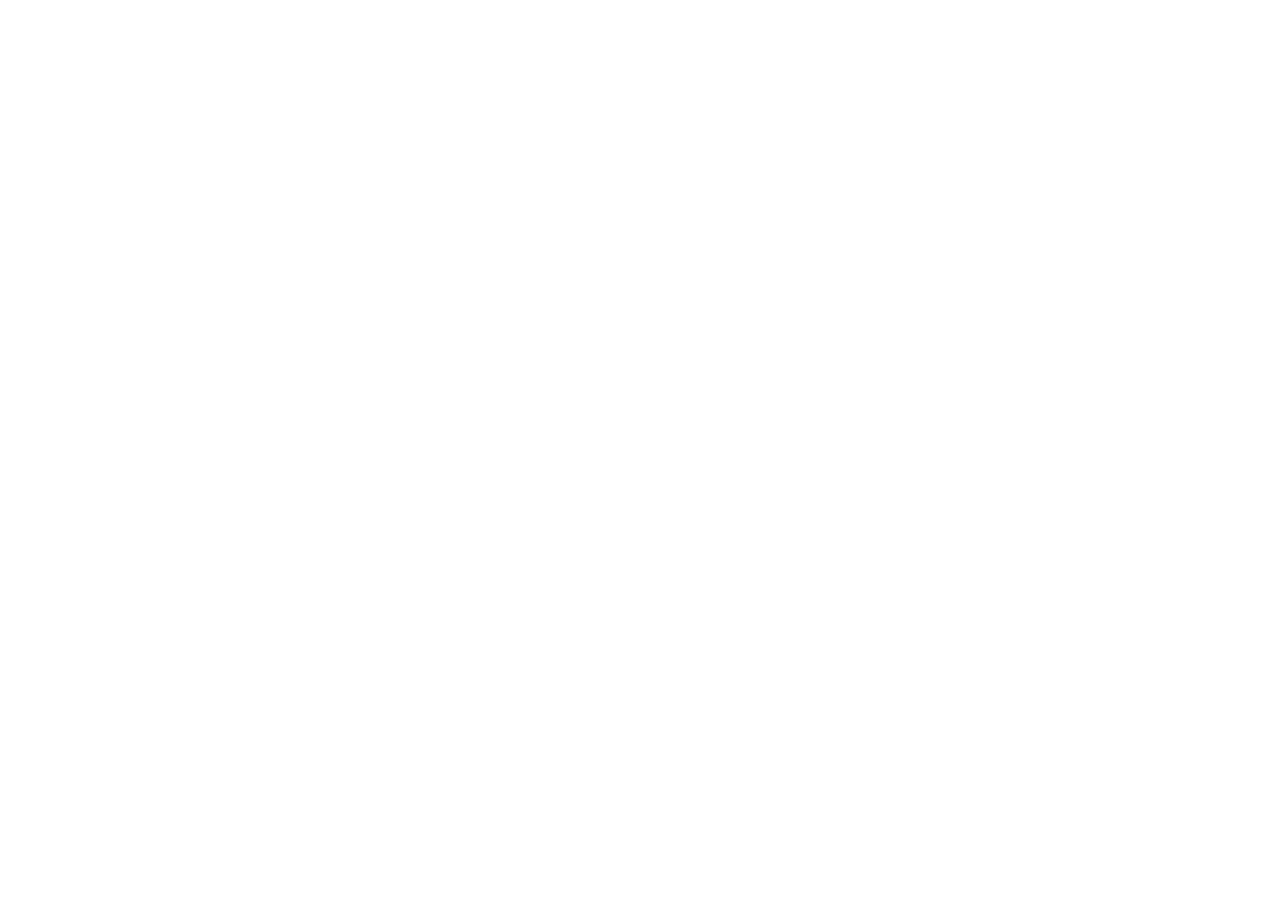
==== login.html @ 2a26e681 "大事件项目第一次提交" ====
<!DOCTYPE html>
<html lang="en">
<head>
    <meta charset="UTF-8">
    <meta http-equiv="X-UA-Compatible" content="IE=edge">
    <meta name="viewport" content="width=device-width, initial-scale=1.0">
    <title>Document</title>
</head>
<body>
    
</body>
</html>
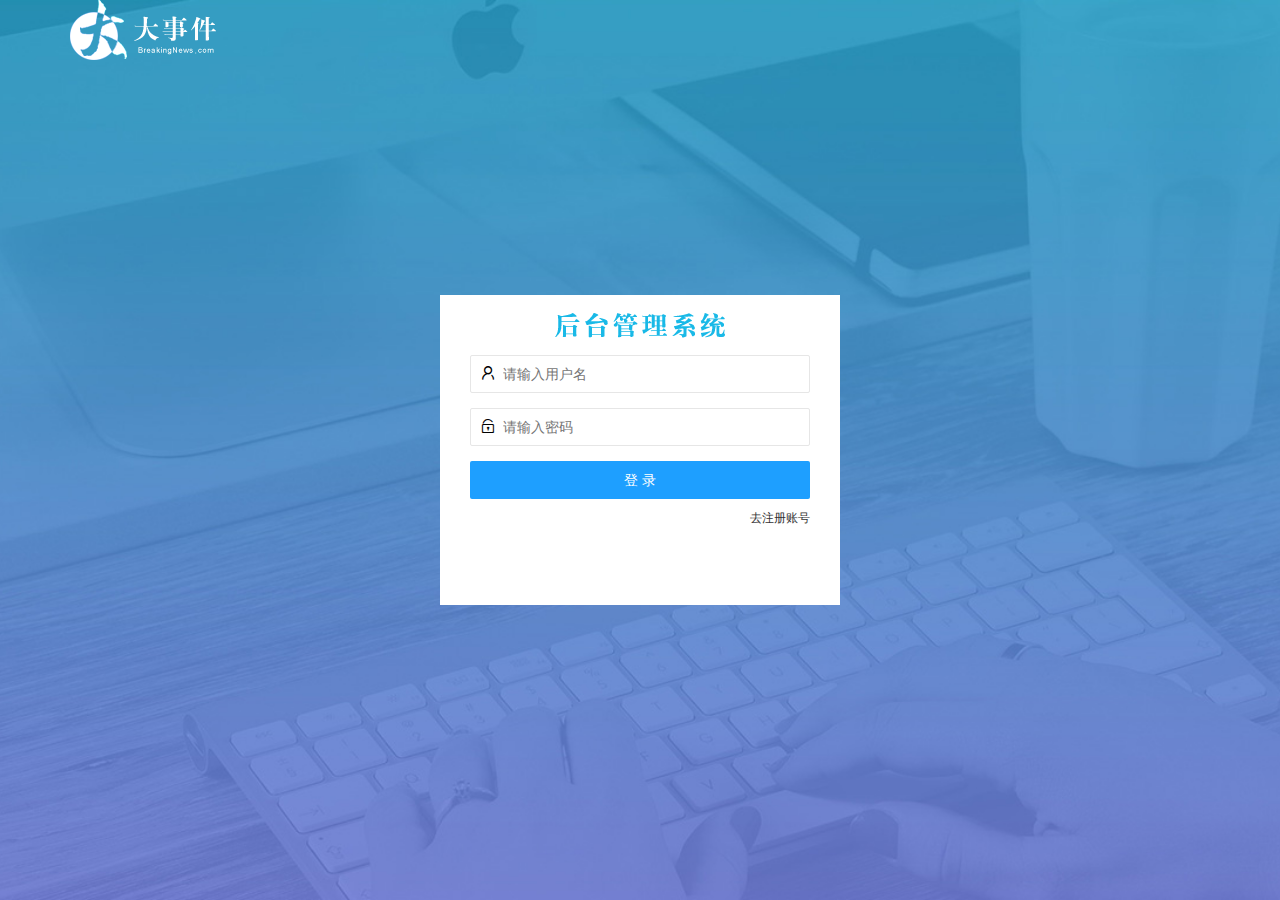
==== commit ae2df7ed: "完成了登录和注册功能的开发" ====
--- a/login.html
+++ b/login.html
@@ -1,12 +1,97 @@
 <!DOCTYPE html>
 <html lang="en">
+
 <head>
     <meta charset="UTF-8">
     <meta http-equiv="X-UA-Compatible" content="IE=edge">
     <meta name="viewport" content="width=device-width, initial-scale=1.0">
-    <title>Document</title>
+    <title>大事件登录/注册</title>
+    <link rel="stylesheet" href="./assets/css/login.css">
+    <!-- 导入layui样式 -->
+    <link rel="stylesheet" href="./assets/lib/layui/css/layui.css">
 </head>
+
 <body>
-    
+    <!-- 头部的logo区域 -->
+    <div class="layui-main">
+        <img src="./assets/images/logo.png" alt="">
+    </div>
+
+    <!-- 登录注册区 -->
+    <div class="loginAndRegBox">
+        <div class="titleBox"></div>
+        <!-- 登录的div -->
+        <div class="loginbox">
+            <!-- 登录的表单 -->
+            <form class="layui-form" action="" id="form_login">
+                <!-- 用户名 -->
+                <div class="layui-form-item">
+                    <i class="layui-icon layui-icon-username"></i>
+                    <input type="text" name="username" required lay-verify="required" placeholder="请输入用户名"
+                        autocomplete="off" class="layui-input">
+                </div>
+                <!-- 密码 -->
+                <div class="layui-form-item">
+                    <i class="layui-icon layui-icon-password"></i>
+                    <input type="password" name="password" required lay-verify="required|pwd" placeholder="请输入密码"
+                        autocomplete="off" class="layui-input">
+                </div>
+                <!-- 登录按钮 -->
+                <div class="latui-form-item">
+                    <!-- 注：表单提交按钮和普通按钮的区别在于有lay-submit属性 -->
+                    <button class="layui-btn layui-btn-fluid layui-btn-normal" lay-submit lay-filter="formDemo">登
+                        录</button>
+                </div>
+                <div class="latui-form-item links">
+                    <!-- 转换到注册页面 -->
+                    <a href="javascript:;" id="link_reg">去注册账号</a>
+                </div>
+            </form>
+        </div>
+        <!-- 注册的div -->
+        <div class="regbox" >
+            <!-- 注册的表单 -->
+            <form class="layui-form" action="" id="form_reg">
+                <!-- 用户名 -->
+                <div class="layui-form-item">
+                    <i class="layui-icon layui-icon-username"></i>
+                    <input type="text" name="username" required lay-verify="required" placeholder="请输入用户名"
+                        autocomplete="off" class="layui-input">
+                </div>
+                <!-- 密码 -->
+                <div class="layui-form-item">
+                    <i class="layui-icon layui-icon-password"></i>
+                    <input type="password" name="password" required lay-verify="required|pwd" placeholder="请输入密码"
+                        autocomplete="off" class="layui-input">
+                </div>
+                <!-- 确认密码 -->
+                <div class="layui-form-item">
+                    <i class="layui-icon layui-icon-password"></i>
+                    <input type="password" name="repassword" required lay-verify="required|pwd|repwd" placeholder="请再次确认密码"
+                        autocomplete="off" class="layui-input">
+                </div>
+                <!-- 注册按钮 -->
+                <div class="latui-form-item">
+                    <!-- 注：表单提交按钮和普通按钮的区别在于有lay-submit属性 -->
+                    <button class="layui-btn layui-btn-fluid layui-btn-normal" lay-submit lay-filter="formDemo">注 册</button>
+                </div>
+                <div class="latui-form-item links">
+                    <!-- 转换到登录页面 -->
+                <a href="javascript:;" id="link_login">去登录</a>
+                </div>
+        </div>
+    </div>
+
+
+    </div>
+
+
+    <!-- 导入jquery -->
+    <script src="./assets/lib/jquery.js"></script>
+    <!-- 导入layui的js文件 -->
+    <script src="./assets/lib/layui/layui.all.js"></script>
+    <!-- 导入自己的js脚本 -->
+    <script src="./assets/js/login.js"></script>
 </body>
-</html>
+
+</html>--- a/assets/css/login.css
+++ b/assets/css/login.css
@@ -0,0 +1,44 @@
+html,body{
+    margin: 0;
+    padding: 0;
+    width: 100%;
+    height: 100%;
+    background: url(../images/login_bg.jpg)  center no-repeat;
+    background-size: cover;
+}
+.loginAndRegBox{
+    width: 400px;
+    height: 310px;
+    background-color: #fff;
+    position: absolute;
+    top: 50%;
+    left: 50%;
+    transform: translate(-50%,-50%);
+}
+.titleBox{
+    height: 60px;
+    background: url(../images/login_title.png) no-repeat center;
+}
+.regbox{
+    display: none;
+}
+.layui-form {
+    padding:  0 30px;
+}
+.links {
+    display: flex;
+    justify-content: end;
+    font-size: 12px;
+    line-height: 38px;
+}
+.layui-form-item{
+    position: relative;
+}
+.layui-icon {
+    position: absolute;
+    top: 10px;
+    left: 10px;
+}
+.layui-form-item .layui-input{    /* 权重问题 */
+    padding-left: 32px;
+}
--- a/assets/lib/layui/css/layui.css
+++ b/assets/lib/layui/css/layui.css
@@ -0,0 +1,2 @@
+/** layui-v2.5.5 MIT License By https://www.layui.com */
+ .layui-inline,img{display:inline-block;vertical-align:middle}h1,h2,h3,h4,h5,h6{font-weight:400}.layui-edge,.layui-header,.layui-inline,.layui-main{position:relative}.layui-body,.layui-edge,.layui-elip{overflow:hidden}.layui-btn,.layui-edge,.layui-inline,img{vertical-align:middle}.layui-btn,.layui-disabled,.layui-icon,.layui-unselect{-moz-user-select:none;-webkit-user-select:none;-ms-user-select:none}.layui-elip,.layui-form-checkbox span,.layui-form-pane .layui-form-label{text-overflow:ellipsis;white-space:nowrap}.layui-breadcrumb,.layui-tree-btnGroup{visibility:hidden}blockquote,body,button,dd,div,dl,dt,form,h1,h2,h3,h4,h5,h6,input,li,ol,p,pre,td,textarea,th,ul{margin:0;padding:0;-webkit-tap-highlight-color:rgba(0,0,0,0)}a:active,a:hover{outline:0}img{border:none}li{list-style:none}table{border-collapse:collapse;border-spacing:0}h4,h5,h6{font-size:100%}button,input,optgroup,option,select,textarea{font-family:inherit;font-size:inherit;font-style:inherit;font-weight:inherit;outline:0}pre{white-space:pre-wrap;white-space:-moz-pre-wrap;white-space:-pre-wrap;white-space:-o-pre-wrap;word-wrap:break-word}body{line-height:24px;font:14px Helvetica Neue,Helvetica,PingFang SC,Tahoma,Arial,sans-serif}hr{height:1px;margin:10px 0;border:0;clear:both}a{color:#333;text-decoration:none}a:hover{color:#777}a cite{font-style:normal;*cursor:pointer}.layui-border-box,.layui-border-box *{box-sizing:border-box}.layui-box,.layui-box *{box-sizing:content-box}.layui-clear{clear:both;*zoom:1}.layui-clear:after{content:'\20';clear:both;*zoom:1;display:block;height:0}.layui-inline{*display:inline;*zoom:1}.layui-edge{display:inline-block;width:0;height:0;border-width:6px;border-style:dashed;border-color:transparent}.layui-edge-top{top:-4px;border-bottom-color:#999;border-bottom-style:solid}.layui-edge-right{border-left-color:#999;border-left-style:solid}.layui-edge-bottom{top:2px;border-top-color:#999;border-top-style:solid}.layui-edge-left{border-right-color:#999;border-right-style:solid}.layui-disabled,.layui-disabled:hover{color:#d2d2d2!important;cursor:not-allowed!important}.layui-circle{border-radius:100%}.layui-show{display:block!important}.layui-hide{display:none!important}@font-face{font-family:layui-icon;src:url(../font/iconfont.eot?v=250);src:url(../font/iconfont.eot?v=250#iefix) format('embedded-opentype'),url(../font/iconfont.woff2?v=250) format('woff2'),url(../font/iconfont.woff?v=250) format('woff'),url(../font/iconfont.ttf?v=250) format('truetype'),url(../font/iconfont.svg?v=250#layui-icon) format('svg')}.layui-icon{font-family:layui-icon!important;font-size:16px;font-style:normal;-webkit-font-smoothing:antialiased;-moz-osx-font-smoothing:grayscale}.layui-icon-reply-fill:before{content:"\e611"}.layui-icon-set-fill:before{content:"\e614"}.layui-icon-menu-fill:before{content:"\e60f"}.layui-icon-search:before{content:"\e615"}.layui-icon-share:before{content:"\e641"}.layui-icon-set-sm:before{content:"\e620"}.layui-icon-engine:before{content:"\e628"}.layui-icon-close:before{content:"\1006"}.layui-icon-close-fill:before{content:"\1007"}.layui-icon-chart-screen:before{content:"\e629"}.layui-icon-star:before{content:"\e600"}.layui-icon-circle-dot:before{content:"\e617"}.layui-icon-chat:before{content:"\e606"}.layui-icon-release:before{content:"\e609"}.layui-icon-list:before{content:"\e60a"}.layui-icon-chart:before{content:"\e62c"}.layui-icon-ok-circle:before{content:"\1005"}.layui-icon-layim-theme:before{content:"\e61b"}.layui-icon-table:before{content:"\e62d"}.layui-icon-right:before{content:"\e602"}.layui-icon-left:before{content:"\e603"}.layui-icon-cart-simple:before{content:"\e698"}.layui-icon-face-cry:before{content:"\e69c"}.layui-icon-face-smile:before{content:"\e6af"}.layui-icon-survey:before{content:"\e6b2"}.layui-icon-tree:before{content:"\e62e"}.layui-icon-upload-circle:before{content:"\e62f"}.layui-icon-add-circle:before{content:"\e61f"}.layui-icon-download-circle:before{content:"\e601"}.layui-icon-templeate-1:before{content:"\e630"}.layui-icon-util:before{content:"\e631"}.layui-icon-face-surprised:before{content:"\e664"}.layui-icon-edit:before{content:"\e642"}.layui-icon-speaker:before{content:"\e645"}.layui-icon-down:before{content:"\e61a"}.layui-icon-file:before{content:"\e621"}.layui-icon-layouts:before{content:"\e632"}.layui-icon-rate-half:before{content:"\e6c9"}.layui-icon-add-circle-fine:before{content:"\e608"}.layui-icon-prev-circle:before{content:"\e633"}.layui-icon-read:before{content:"\e705"}.layui-icon-404:before{content:"\e61c"}.layui-icon-carousel:before{content:"\e634"}.layui-icon-help:before{content:"\e607"}.layui-icon-code-circle:before{content:"\e635"}.layui-icon-water:before{content:"\e636"}.layui-icon-username:before{content:"\e66f"}.layui-icon-find-fill:before{content:"\e670"}.layui-icon-about:before{content:"\e60b"}.layui-icon-location:before{content:"\e715"}.layui-icon-up:before{content:"\e619"}.layui-icon-pause:before{content:"\e651"}.layui-icon-date:before{content:"\e637"}.layui-icon-layim-uploadfile:before{content:"\e61d"}.layui-icon-delete:before{content:"\e640"}.layui-icon-play:before{content:"\e652"}.layui-icon-top:before{content:"\e604"}.layui-icon-friends:before{content:"\e612"}.layui-icon-refresh-3:before{content:"\e9aa"}.layui-icon-ok:before{content:"\e605"}.layui-icon-layer:before{content:"\e638"}.layui-icon-face-smile-fine:before{content:"\e60c"}.layui-icon-dollar:before{content:"\e659"}.layui-icon-group:before{content:"\e613"}.layui-icon-layim-download:before{content:"\e61e"}.layui-icon-picture-fine:before{content:"\e60d"}.layui-icon-link:before{content:"\e64c"}.layui-icon-diamond:before{content:"\e735"}.layui-icon-log:before{content:"\e60e"}.layui-icon-rate-solid:before{content:"\e67a"}.layui-icon-fonts-del:before{content:"\e64f"}.layui-icon-unlink:before{content:"\e64d"}.layui-icon-fonts-clear:before{content:"\e639"}.layui-icon-triangle-r:before{content:"\e623"}.layui-icon-circle:before{content:"\e63f"}.layui-icon-radio:before{content:"\e643"}.layui-icon-align-center:before{content:"\e647"}.layui-icon-align-right:before{content:"\e648"}.layui-icon-align-left:before{content:"\e649"}.layui-icon-loading-1:before{content:"\e63e"}.layui-icon-return:before{content:"\e65c"}.layui-icon-fonts-strong:before{content:"\e62b"}.layui-icon-upload:before{content:"\e67c"}.layui-icon-dialogue:before{content:"\e63a"}.layui-icon-video:before{content:"\e6ed"}.layui-icon-headset:before{content:"\e6fc"}.layui-icon-cellphone-fine:before{content:"\e63b"}.layui-icon-add-1:before{content:"\e654"}.layui-icon-face-smile-b:before{content:"\e650"}.layui-icon-fonts-html:before{content:"\e64b"}.layui-icon-form:before{content:"\e63c"}.layui-icon-cart:before{content:"\e657"}.layui-icon-camera-fill:before{content:"\e65d"}.layui-icon-tabs:before{content:"\e62a"}.layui-icon-fonts-code:before{content:"\e64e"}.layui-icon-fire:before{content:"\e756"}.layui-icon-set:before{content:"\e716"}.layui-icon-fonts-u:before{content:"\e646"}.layui-icon-triangle-d:before{content:"\e625"}.layui-icon-tips:before{content:"\e702"}.layui-icon-picture:before{content:"\e64a"}.layui-icon-more-vertical:before{content:"\e671"}.layui-icon-flag:before{content:"\e66c"}.layui-icon-loading:before{content:"\e63d"}.layui-icon-fonts-i:before{content:"\e644"}.layui-icon-refresh-1:before{content:"\e666"}.layui-icon-rmb:before{content:"\e65e"}.layui-icon-home:before{content:"\e68e"}.layui-icon-user:before{content:"\e770"}.layui-icon-notice:before{content:"\e667"}.layui-icon-login-weibo:before{content:"\e675"}.layui-icon-voice:before{content:"\e688"}.layui-icon-upload-drag:before{content:"\e681"}.layui-icon-login-qq:before{content:"\e676"}.layui-icon-snowflake:before{content:"\e6b1"}.layui-icon-file-b:before{content:"\e655"}.layui-icon-template:before{content:"\e663"}.layui-icon-auz:before{content:"\e672"}.layui-icon-console:before{content:"\e665"}.layui-icon-app:before{content:"\e653"}.layui-icon-prev:before{content:"\e65a"}.layui-icon-website:before{content:"\e7ae"}.layui-icon-next:before{content:"\e65b"}.layui-icon-component:before{content:"\e857"}.layui-icon-more:before{content:"\e65f"}.layui-icon-login-wechat:before{content:"\e677"}.layui-icon-shrink-right:before{content:"\e668"}.layui-icon-spread-left:before{content:"\e66b"}.layui-icon-camera:before{content:"\e660"}.layui-icon-note:before{content:"\e66e"}.layui-icon-refresh:before{content:"\e669"}.layui-icon-female:before{content:"\e661"}.layui-icon-male:before{content:"\e662"}.layui-icon-password:before{content:"\e673"}.layui-icon-senior:before{content:"\e674"}.layui-icon-theme:before{content:"\e66a"}.layui-icon-tread:before{content:"\e6c5"}.layui-icon-praise:before{content:"\e6c6"}.layui-icon-star-fill:before{content:"\e658"}.layui-icon-rate:before{content:"\e67b"}.layui-icon-template-1:before{content:"\e656"}.layui-icon-vercode:before{content:"\e679"}.layui-icon-cellphone:before{content:"\e678"}.layui-icon-screen-full:before{content:"\e622"}.layui-icon-screen-restore:before{content:"\e758"}.layui-icon-cols:before{content:"\e610"}.layui-icon-export:before{content:"\e67d"}.layui-icon-print:before{content:"\e66d"}.layui-icon-slider:before{content:"\e714"}.layui-icon-addition:before{content:"\e624"}.layui-icon-subtraction:before{content:"\e67e"}.layui-icon-service:before{content:"\e626"}.layui-icon-transfer:before{content:"\e691"}.layui-main{width:1140px;margin:0 auto}.layui-header{z-index:1000;height:60px}.layui-header a:hover{transition:all .5s;-webkit-transition:all .5s}.layui-side{position:fixed;left:0;top:0;bottom:0;z-index:999;width:200px;overflow-x:hidden}.layui-side-scroll{position:relative;width:220px;height:100%;overflow-x:hidden}.layui-body{position:absolute;left:200px;right:0;top:0;bottom:0;z-index:998;width:auto;overflow-y:auto;box-sizing:border-box}.layui-layout-body{overflow:hidden}.layui-layout-admin .layui-header{background-color:#23262E}.layui-layout-admin .layui-side{top:60px;width:200px;overflow-x:hidden}.layui-layout-admin .layui-body{position:fixed;top:60px;bottom:44px}.layui-layout-admin .layui-main{width:auto;margin:0 15px}.layui-layout-admin .layui-footer{position:fixed;left:200px;right:0;bottom:0;height:44px;line-height:44px;padding:0 15px;background-color:#eee}.layui-layout-admin .layui-logo{position:absolute;left:0;top:0;width:200px;height:100%;line-height:60px;text-align:center;color:#009688;font-size:16px}.layui-layout-admin .layui-header .layui-nav{background:0 0}.layui-layout-left{position:absolute!important;left:200px;top:0}.layui-layout-right{position:absolute!important;right:0;top:0}.layui-container{position:relative;margin:0 auto;padding:0 15px;box-sizing:border-box}.layui-fluid{position:relative;margin:0 auto;padding:0 15px}.layui-row:after,.layui-row:before{content:'';display:block;clear:both}.layui-col-lg1,.layui-col-lg10,.layui-col-lg11,.layui-col-lg12,.layui-col-lg2,.layui-col-lg3,.layui-col-lg4,.layui-col-lg5,.layui-col-lg6,.layui-col-lg7,.layui-col-lg8,.layui-col-lg9,.layui-col-md1,.layui-col-md10,.layui-col-md11,.layui-col-md12,.layui-col-md2,.layui-col-md3,.layui-col-md4,.layui-col-md5,.layui-col-md6,.layui-col-md7,.layui-col-md8,.layui-col-md9,.layui-col-sm1,.layui-col-sm10,.layui-col-sm11,.layui-col-sm12,.layui-col-sm2,.layui-col-sm3,.layui-col-sm4,.layui-col-sm5,.layui-col-sm6,.layui-col-sm7,.layui-col-sm8,.layui-col-sm9,.layui-col-xs1,.layui-col-xs10,.layui-col-xs11,.layui-col-xs12,.layui-col-xs2,.layui-col-xs3,.layui-col-xs4,.layui-col-xs5,.layui-col-xs6,.layui-col-xs7,.layui-col-xs8,.layui-col-xs9{position:relative;display:block;box-sizing:border-box}.layui-col-xs1,.layui-col-xs10,.layui-col-xs11,.layui-col-xs12,.layui-col-xs2,.layui-col-xs3,.layui-col-xs4,.layui-col-xs5,.layui-col-xs6,.layui-col-xs7,.layui-col-xs8,.layui-col-xs9{float:left}.layui-col-xs1{width:8.33333333%}.layui-col-xs2{width:16.66666667%}.layui-col-xs3{width:25%}.layui-col-xs4{width:33.33333333%}.layui-col-xs5{width:41.66666667%}.layui-col-xs6{width:50%}.layui-col-xs7{width:58.33333333%}.layui-col-xs8{width:66.66666667%}.layui-col-xs9{width:75%}.layui-col-xs10{width:83.33333333%}.layui-col-xs11{width:91.66666667%}.layui-col-xs12{width:100%}.layui-col-xs-offset1{margin-left:8.33333333%}.layui-col-xs-offset2{margin-left:16.66666667%}.layui-col-xs-offset3{margin-left:25%}.layui-col-xs-offset4{margin-left:33.33333333%}.layui-col-xs-offset5{margin-left:41.66666667%}.layui-col-xs-offset6{margin-left:50%}.layui-col-xs-offset7{margin-left:58.33333333%}.layui-col-xs-offset8{margin-left:66.66666667%}.layui-col-xs-offset9{margin-left:75%}.layui-col-xs-offset10{margin-left:83.33333333%}.layui-col-xs-offset11{margin-left:91.66666667%}.layui-col-xs-offset12{margin-left:100%}@media screen and (max-width:768px){.layui-hide-xs{display:none!important}.layui-show-xs-block{display:block!important}.layui-show-xs-inline{display:inline!important}.layui-show-xs-inline-block{display:inline-block!important}}@media screen and (min-width:768px){.layui-container{width:750px}.layui-hide-sm{display:none!important}.layui-show-sm-block{display:block!important}.layui-show-sm-inline{display:inline!important}.layui-show-sm-inline-block{display:inline-block!important}.layui-col-sm1,.layui-col-sm10,.layui-col-sm11,.layui-col-sm12,.layui-col-sm2,.layui-col-sm3,.layui-col-sm4,.layui-col-sm5,.layui-col-sm6,.layui-col-sm7,.layui-col-sm8,.layui-col-sm9{float:left}.layui-col-sm1{width:8.33333333%}.layui-col-sm2{width:16.66666667%}.layui-col-sm3{width:25%}.layui-col-sm4{width:33.33333333%}.layui-col-sm5{width:41.66666667%}.layui-col-sm6{width:50%}.layui-col-sm7{width:58.33333333%}.layui-col-sm8{width:66.66666667%}.layui-col-sm9{width:75%}.layui-col-sm10{width:83.33333333%}.layui-col-sm11{width:91.66666667%}.layui-col-sm12{width:100%}.layui-col-sm-offset1{margin-left:8.33333333%}.layui-col-sm-offset2{margin-left:16.66666667%}.layui-col-sm-offset3{margin-left:25%}.layui-col-sm-offset4{margin-left:33.33333333%}.layui-col-sm-offset5{margin-left:41.66666667%}.layui-col-sm-offset6{margin-left:50%}.layui-col-sm-offset7{margin-left:58.33333333%}.layui-col-sm-offset8{margin-left:66.66666667%}.layui-col-sm-offset9{margin-left:75%}.layui-col-sm-offset10{margin-left:83.33333333%}.layui-col-sm-offset11{margin-left:91.66666667%}.layui-col-sm-offset12{margin-left:100%}}@media screen and (min-width:992px){.layui-container{width:970px}.layui-hide-md{display:none!important}.layui-show-md-block{display:block!important}.layui-show-md-inline{display:inline!important}.layui-show-md-inline-block{display:inline-block!important}.layui-col-md1,.layui-col-md10,.layui-col-md11,.layui-col-md12,.layui-col-md2,.layui-col-md3,.layui-col-md4,.layui-col-md5,.layui-col-md6,.layui-col-md7,.layui-col-md8,.layui-col-md9{float:left}.layui-col-md1{width:8.33333333%}.layui-col-md2{width:16.66666667%}.layui-col-md3{width:25%}.layui-col-md4{width:33.33333333%}.layui-col-md5{width:41.66666667%}.layui-col-md6{width:50%}.layui-col-md7{width:58.33333333%}.layui-col-md8{width:66.66666667%}.layui-col-md9{width:75%}.layui-col-md10{width:83.33333333%}.layui-col-md11{width:91.66666667%}.layui-col-md12{width:100%}.layui-col-md-offset1{margin-left:8.33333333%}.layui-col-md-offset2{margin-left:16.66666667%}.layui-col-md-offset3{margin-left:25%}.layui-col-md-offset4{margin-left:33.33333333%}.layui-col-md-offset5{margin-left:41.66666667%}.layui-col-md-offset6{margin-left:50%}.layui-col-md-offset7{margin-left:58.33333333%}.layui-col-md-offset8{margin-left:66.66666667%}.layui-col-md-offset9{margin-left:75%}.layui-col-md-offset10{margin-left:83.33333333%}.layui-col-md-offset11{margin-left:91.66666667%}.layui-col-md-offset12{margin-left:100%}}@media screen and (min-width:1200px){.layui-container{width:1170px}.layui-hide-lg{display:none!important}.layui-show-lg-block{display:block!important}.layui-show-lg-inline{display:inline!important}.layui-show-lg-inline-block{display:inline-block!important}.layui-col-lg1,.layui-col-lg10,.layui-col-lg11,.layui-col-lg12,.layui-col-lg2,.layui-col-lg3,.layui-col-lg4,.layui-col-lg5,.layui-col-lg6,.layui-col-lg7,.layui-col-lg8,.layui-col-lg9{float:left}.layui-col-lg1{width:8.33333333%}.layui-col-lg2{width:16.66666667%}.layui-col-lg3{width:25%}.layui-col-lg4{width:33.33333333%}.layui-col-lg5{width:41.66666667%}.layui-col-lg6{width:50%}.layui-col-lg7{width:58.33333333%}.layui-col-lg8{width:66.66666667%}.layui-col-lg9{width:75%}.layui-col-lg10{width:83.33333333%}.layui-col-lg11{width:91.66666667%}.layui-col-lg12{width:100%}.layui-col-lg-offset1{margin-left:8.33333333%}.layui-col-lg-offset2{margin-left:16.66666667%}.layui-col-lg-offset3{margin-left:25%}.layui-col-lg-offset4{margin-left:33.33333333%}.layui-col-lg-offset5{margin-left:41.66666667%}.layui-col-lg-offset6{margin-left:50%}.layui-col-lg-offset7{margin-left:58.33333333%}.layui-col-lg-offset8{margin-left:66.66666667%}.layui-col-lg-offset9{margin-left:75%}.layui-col-lg-offset10{margin-left:83.33333333%}.layui-col-lg-offset11{margin-left:91.66666667%}.layui-col-lg-offset12{margin-left:100%}}.layui-col-space1{margin:-.5px}.layui-col-space1>*{padding:.5px}.layui-col-space3{margin:-1.5px}.layui-col-space3>*{padding:1.5px}.layui-col-space5{margin:-2.5px}.layui-col-space5>*{padding:2.5px}.layui-col-space8{margin:-3.5px}.layui-col-space8>*{padding:3.5px}.layui-col-space10{margin:-5px}.layui-col-space10>*{padding:5px}.layui-col-space12{margin:-6px}.layui-col-space12>*{padding:6px}.layui-col-space15{margin:-7.5px}.layui-col-space15>*{padding:7.5px}.layui-col-space18{margin:-9px}.layui-col-space18>*{padding:9px}.layui-col-space20{margin:-10px}.layui-col-space20>*{padding:10px}.layui-col-space22{margin:-11px}.layui-col-space22>*{padding:11px}.layui-col-space25{margin:-12.5px}.layui-col-space25>*{padding:12.5px}.layui-col-space30{margin:-15px}.layui-col-space30>*{padding:15px}.layui-btn,.layui-input,.layui-select,.layui-textarea,.layui-upload-button{outline:0;-webkit-appearance:none;transition:all .3s;-webkit-transition:all .3s;box-sizing:border-box}.layui-elem-quote{margin-bottom:10px;padding:15px;line-height:22px;border-left:5px solid #009688;border-radius:0 2px 2px 0;background-color:#f2f2f2}.layui-quote-nm{border-style:solid;border-width:1px 1px 1px 5px;background:0 0}.layui-elem-field{margin-bottom:10px;padding:0;border-width:1px;border-style:solid}.layui-elem-field legend{margin-left:20px;padding:0 10px;font-size:20px;font-weight:300}.layui-field-title{margin:10px 0 20px;border-width:1px 0 0}.layui-field-box{padding:10px 15px}.layui-field-title .layui-field-box{padding:10px 0}.layui-progress{position:relative;height:6px;border-radius:20px;background-color:#e2e2e2}.layui-progress-bar{position:absolute;left:0;top:0;width:0;max-width:100%;height:6px;border-radius:20px;text-align:right;background-color:#5FB878;transition:all .3s;-webkit-transition:all .3s}.layui-progress-big,.layui-progress-big .layui-progress-bar{height:18px;line-height:18px}.layui-progress-text{position:relative;top:-20px;line-height:18px;font-size:12px;color:#666}.layui-progress-big .layui-progress-text{position:static;padding:0 10px;color:#fff}.layui-collapse{border-width:1px;border-style:solid;border-radius:2px}.layui-colla-content,.layui-colla-item{border-top-width:1px;border-top-style:solid}.layui-colla-item:first-child{border-top:none}.layui-colla-title{position:relative;height:42px;line-height:42px;padding:0 15px 0 35px;color:#333;background-color:#f2f2f2;cursor:pointer;font-size:14px;overflow:hidden}.layui-colla-content{display:none;padding:10px 15px;line-height:22px;color:#666}.layui-colla-icon{position:absolute;left:15px;top:0;font-size:14px}.layui-card{margin-bottom:15px;border-radius:2px;background-color:#fff;box-shadow:0 1px 2px 0 rgba(0,0,0,.05)}.layui-card:last-child{margin-bottom:0}.layui-card-header{position:relative;height:42px;line-height:42px;padding:0 15px;border-bottom:1px solid #f6f6f6;color:#333;border-radius:2px 2px 0 0;font-size:14px}.layui-bg-black,.layui-bg-blue,.layui-bg-cyan,.layui-bg-green,.layui-bg-orange,.layui-bg-red{color:#fff!important}.layui-card-body{position:relative;padding:10px 15px;line-height:24px}.layui-card-body[pad15]{padding:15px}.layui-card-body[pad20]{padding:20px}.layui-card-body .layui-table{margin:5px 0}.layui-card .layui-tab{margin:0}.layui-panel-window{position:relative;padding:15px;border-radius:0;border-top:5px solid #E6E6E6;background-color:#fff}.layui-auxiliar-moving{position:fixed;left:0;right:0;top:0;bottom:0;width:100%;height:100%;background:0 0;z-index:9999999999}.layui-form-label,.layui-form-mid,.layui-form-select,.layui-input-block,.layui-input-inline,.layui-textarea{position:relative}.layui-bg-red{background-color:#FF5722!important}.layui-bg-orange{background-color:#FFB800!important}.layui-bg-green{background-color:#009688!important}.layui-bg-cyan{background-color:#2F4056!important}.layui-bg-blue{background-color:#1E9FFF!important}.layui-bg-black{background-color:#393D49!important}.layui-bg-gray{background-color:#eee!important;color:#666!important}.layui-badge-rim,.layui-colla-content,.layui-colla-item,.layui-collapse,.layui-elem-field,.layui-form-pane .layui-form-item[pane],.layui-form-pane .layui-form-label,.layui-input,.layui-layedit,.layui-layedit-tool,.layui-quote-nm,.layui-select,.layui-tab-bar,.layui-tab-card,.layui-tab-title,.layui-tab-title .layui-this:after,.layui-textarea{border-color:#e6e6e6}.layui-timeline-item:before,hr{background-color:#e6e6e6}.layui-text{line-height:22px;font-size:14px;color:#666}.layui-text h1,.layui-text h2,.layui-text h3{font-weight:500;color:#333}.layui-text h1{font-size:30px}.layui-text h2{font-size:24px}.layui-text h3{font-size:18px}.layui-text a:not(.layui-btn){color:#01AAED}.layui-text a:not(.layui-btn):hover{text-decoration:underline}.layui-text ul{padding:5px 0 5px 15px}.layui-text ul li{margin-top:5px;list-style-type:disc}.layui-text em,.layui-word-aux{color:#999!important;padding:0 5px!important}.layui-btn{display:inline-block;height:38px;line-height:38px;padding:0 18px;background-color:#009688;color:#fff;white-space:nowrap;text-align:center;font-size:14px;border:none;border-radius:2px;cursor:pointer}.layui-btn:hover{opacity:.8;filter:alpha(opacity=80);color:#fff}.layui-btn:active{opacity:1;filter:alpha(opacity=100)}.layui-btn+.layui-btn{margin-left:10px}.layui-btn-container{font-size:0}.layui-btn-container .layui-btn{margin-right:10px;margin-bottom:10px}.layui-btn-container .layui-btn+.layui-btn{margin-left:0}.layui-table .layui-btn-container .layui-btn{margin-bottom:9px}.layui-btn-radius{border-radius:100px}.layui-btn .layui-icon{margin-right:3px;font-size:18px;vertical-align:bottom;vertical-align:middle\9}.layui-btn-primary{border:1px solid #C9C9C9;background-color:#fff;color:#555}.layui-btn-primary:hover{border-color:#009688;color:#333}.layui-btn-normal{background-color:#1E9FFF}.layui-btn-warm{background-color:#FFB800}.layui-btn-danger{background-color:#FF5722}.layui-btn-checked{background-color:#5FB878}.layui-btn-disabled,.layui-btn-disabled:active,.layui-btn-disabled:hover{border:1px solid #e6e6e6;background-color:#FBFBFB;color:#C9C9C9;cursor:not-allowed;opacity:1}.layui-btn-lg{height:44px;line-height:44px;padding:0 25px;font-size:16px}.layui-btn-sm{height:30px;line-height:30px;padding:0 10px;font-size:12px}.layui-btn-sm i{font-size:16px!important}.layui-btn-xs{height:22px;line-height:22px;padding:0 5px;font-size:12px}.layui-btn-xs i{font-size:14px!important}.layui-btn-group{display:inline-block;vertical-align:middle;font-size:0}.layui-btn-group .layui-btn{margin-left:0!important;margin-right:0!important;border-left:1px solid rgba(255,255,255,.5);border-radius:0}.layui-btn-group .layui-btn-primary{border-left:none}.layui-btn-group .layui-btn-primary:hover{border-color:#C9C9C9;color:#009688}.layui-btn-group .layui-btn:first-child{border-left:none;border-radius:2px 0 0 2px}.layui-btn-group .layui-btn-primary:first-child{border-left:1px solid #c9c9c9}.layui-btn-group .layui-btn:last-child{border-radius:0 2px 2px 0}.layui-btn-group .layui-btn+.layui-btn{margin-left:0}.layui-btn-group+.layui-btn-group{margin-left:10px}.layui-btn-fluid{width:100%}.layui-input,.layui-select,.layui-textarea{height:38px;line-height:1.3;line-height:38px\9;border-width:1px;border-style:solid;background-color:#fff;border-radius:2px}.layui-input::-webkit-input-placeholder,.layui-select::-webkit-input-placeholder,.layui-textarea::-webkit-input-placeholder{line-height:1.3}.layui-input,.layui-textarea{display:block;width:100%;padding-left:10px}.layui-input:hover,.layui-textarea:hover{border-color:#D2D2D2!important}.layui-input:focus,.layui-textarea:focus{border-color:#C9C9C9!important}.layui-textarea{min-height:100px;height:auto;line-height:20px;padding:6px 10px;resize:vertical}.layui-select{padding:0 10px}.layui-form input[type=checkbox],.layui-form input[type=radio],.layui-form select{display:none}.layui-form [lay-ignore]{display:initial}.layui-form-item{margin-bottom:15px;clear:both;*zoom:1}.layui-form-item:after{content:'\20';clear:both;*zoom:1;display:block;height:0}.layui-form-label{float:left;display:block;padding:9px 15px;width:80px;font-weight:400;line-height:20px;text-align:right}.layui-form-label-col{display:block;float:none;padding:9px 0;line-height:20px;text-align:left}.layui-form-item .layui-inline{margin-bottom:5px;margin-right:10px}.layui-input-block{margin-left:110px;min-height:36px}.layui-input-inline{display:inline-block;vertical-align:middle}.layui-form-item .layui-input-inline{float:left;width:190px;margin-right:10px}.layui-form-text .layui-input-inline{width:auto}.layui-form-mid{float:left;display:block;padding:9px 0!important;line-height:20px;margin-right:10px}.layui-form-danger+.layui-form-select .layui-input,.layui-form-danger:focus{border-color:#FF5722!important}.layui-form-select .layui-input{padding-right:30px;cursor:pointer}.layui-form-select .layui-edge{position:absolute;right:10px;top:50%;margin-top:-3px;cursor:pointer;border-width:6px;border-top-color:#c2c2c2;border-top-style:solid;transition:all .3s;-webkit-transition:all .3s}.layui-form-select dl{display:none;position:absolute;left:0;top:42px;padding:5px 0;z-index:899;min-width:100%;border:1px solid #d2d2d2;max-height:300px;overflow-y:auto;background-color:#fff;border-radius:2px;box-shadow:0 2px 4px rgba(0,0,0,.12);box-sizing:border-box}.layui-form-select dl dd,.layui-form-select dl dt{padding:0 10px;line-height:36px;white-space:nowrap;overflow:hidden;text-overflow:ellipsis}.layui-form-select dl dt{font-size:12px;color:#999}.layui-form-select dl dd{cursor:pointer}.layui-form-select dl dd:hover{background-color:#f2f2f2;-webkit-transition:.5s all;transition:.5s all}.layui-form-select .layui-select-group dd{padding-left:20px}.layui-form-select dl dd.layui-select-tips{padding-left:10px!important;color:#999}.layui-form-select dl dd.layui-this{background-color:#5FB878;color:#fff}.layui-form-checkbox,.layui-form-select dl dd.layui-disabled{background-color:#fff}.layui-form-selected dl{display:block}.layui-form-checkbox,.layui-form-checkbox *,.layui-form-switch{display:inline-block;vertical-align:middle}.layui-form-selected .layui-edge{margin-top:-9px;-webkit-transform:rotate(180deg);transform:rotate(180deg);margin-top:-3px\9}:root .layui-form-selected .layui-edge{margin-top:-9px\0/IE9}.layui-form-selectup dl{top:auto;bottom:42px}.layui-select-none{margin:5px 0;text-align:center;color:#999}.layui-select-disabled .layui-disabled{border-color:#eee!important}.layui-select-disabled .layui-edge{border-top-color:#d2d2d2}.layui-form-checkbox{position:relative;height:30px;line-height:30px;margin-right:10px;padding-right:30px;cursor:pointer;font-size:0;-webkit-transition:.1s linear;transition:.1s linear;box-sizing:border-box}.layui-form-checkbox span{padding:0 10px;height:100%;font-size:14px;border-radius:2px 0 0 2px;background-color:#d2d2d2;color:#fff;overflow:hidden}.layui-form-checkbox:hover span{background-color:#c2c2c2}.layui-form-checkbox i{position:absolute;right:0;top:0;width:30px;height:28px;border:1px solid #d2d2d2;border-left:none;border-radius:0 2px 2px 0;color:#fff;font-size:20px;text-align:center}.layui-form-checkbox:hover i{border-color:#c2c2c2;color:#c2c2c2}.layui-form-checked,.layui-form-checked:hover{border-color:#5FB878}.layui-form-checked span,.layui-form-checked:hover span{background-color:#5FB878}.layui-form-checked i,.layui-form-checked:hover i{color:#5FB878}.layui-form-item .layui-form-checkbox{margin-top:4px}.layui-form-checkbox[lay-skin=primary]{height:auto!important;line-height:normal!important;min-width:18px;min-height:18px;border:none!important;margin-right:0;padding-left:28px;padding-right:0;background:0 0}.layui-form-checkbox[lay-skin=primary] span{padding-left:0;padding-right:15px;line-height:18px;background:0 0;color:#666}.layui-form-checkbox[lay-skin=primary] i{right:auto;left:0;width:16px;height:16px;line-height:16px;border:1px solid #d2d2d2;font-size:12px;border-radius:2px;background-color:#fff;-webkit-transition:.1s linear;transition:.1s linear}.layui-form-checkbox[lay-skin=primary]:hover i{border-color:#5FB878;color:#fff}.layui-form-checked[lay-skin=primary] i{border-color:#5FB878!important;background-color:#5FB878;color:#fff}.layui-checkbox-disbaled[lay-skin=primary] span{background:0 0!important;color:#c2c2c2}.layui-checkbox-disbaled[lay-skin=primary]:hover i{border-color:#d2d2d2}.layui-form-item .layui-form-checkbox[lay-skin=primary]{margin-top:10px}.layui-form-switch{position:relative;height:22px;line-height:22px;min-width:35px;padding:0 5px;margin-top:8px;border:1px solid #d2d2d2;border-radius:20px;cursor:pointer;background-color:#fff;-webkit-transition:.1s linear;transition:.1s linear}.layui-form-switch i{position:absolute;left:5px;top:3px;width:16px;height:16px;border-radius:20px;background-color:#d2d2d2;-webkit-transition:.1s linear;transition:.1s linear}.layui-form-switch em{position:relative;top:0;width:25px;margin-left:21px;padding:0!important;text-align:center!important;color:#999!important;font-style:normal!important;font-size:12px}.layui-form-onswitch{border-color:#5FB878;background-color:#5FB878}.layui-checkbox-disbaled,.layui-checkbox-disbaled i{border-color:#e2e2e2!important}.layui-form-onswitch i{left:100%;margin-left:-21px;background-color:#fff}.layui-form-onswitch em{margin-left:5px;margin-right:21px;color:#fff!important}.layui-checkbox-disbaled span{background-color:#e2e2e2!important}.layui-checkbox-disbaled:hover i{color:#fff!important}[lay-radio]{display:none}.layui-form-radio,.layui-form-radio *{display:inline-block;vertical-align:middle}.layui-form-radio{line-height:28px;margin:6px 10px 0 0;padding-right:10px;cursor:pointer;font-size:0}.layui-form-radio *{font-size:14px}.layui-form-radio>i{margin-right:8px;font-size:22px;color:#c2c2c2}.layui-form-radio>i:hover,.layui-form-radioed>i{color:#5FB878}.layui-radio-disbaled>i{color:#e2e2e2!important}.layui-form-pane .layui-form-label{width:110px;padding:8px 15px;height:38px;line-height:20px;border-width:1px;border-style:solid;border-radius:2px 0 0 2px;text-align:center;background-color:#FBFBFB;overflow:hidden;box-sizing:border-box}.layui-form-pane .layui-input-inline{margin-left:-1px}.layui-form-pane .layui-input-block{margin-left:110px;left:-1px}.layui-form-pane .layui-input{border-radius:0 2px 2px 0}.layui-form-pane .layui-form-text .layui-form-label{float:none;width:100%;border-radius:2px;box-sizing:border-box;text-align:left}.layui-form-pane .layui-form-text .layui-input-inline{display:block;margin:0;top:-1px;clear:both}.layui-form-pane .layui-form-text .layui-input-block{margin:0;left:0;top:-1px}.layui-form-pane .layui-form-text .layui-textarea{min-height:100px;border-radius:0 0 2px 2px}.layui-form-pane .layui-form-checkbox{margin:4px 0 4px 10px}.layui-form-pane .layui-form-radio,.layui-form-pane .layui-form-switch{margin-top:6px;margin-left:10px}.layui-form-pane .layui-form-item[pane]{position:relative;border-width:1px;border-style:solid}.layui-form-pane .layui-form-item[pane] .layui-form-label{position:absolute;left:0;top:0;height:100%;border-width:0 1px 0 0}.layui-form-pane .layui-form-item[pane] .layui-input-inline{margin-left:110px}@media screen and (max-width:450px){.layui-form-item .layui-form-label{text-overflow:ellipsis;overflow:hidden;white-space:nowrap}.layui-form-item .layui-inline{display:block;margin-right:0;margin-bottom:20px;clear:both}.layui-form-item .layui-inline:after{content:'\20';clear:both;display:block;height:0}.layui-form-item .layui-input-inline{display:block;float:none;left:-3px;width:auto;margin:0 0 10px 112px}.layui-form-item .layui-input-inline+.layui-form-mid{margin-left:110px;top:-5px;padding:0}.layui-form-item .layui-form-checkbox{margin-right:5px;margin-bottom:5px}}.layui-layedit{border-width:1px;border-style:solid;border-radius:2px}.layui-layedit-tool{padding:3px 5px;border-bottom-width:1px;border-bottom-style:solid;font-size:0}.layedit-tool-fixed{position:fixed;top:0;border-top:1px solid #e2e2e2}.layui-layedit-tool .layedit-tool-mid,.layui-layedit-tool .layui-icon{display:inline-block;vertical-align:middle;text-align:center;font-size:14px}.layui-layedit-tool .layui-icon{position:relative;width:32px;height:30px;line-height:30px;margin:3px 5px;color:#777;cursor:pointer;border-radius:2px}.layui-layedit-tool .layui-icon:hover{color:#393D49}.layui-layedit-tool .layui-icon:active{color:#000}.layui-layedit-tool .layedit-tool-active{background-color:#e2e2e2;color:#000}.layui-layedit-tool .layui-disabled,.layui-layedit-tool .layui-disabled:hover{color:#d2d2d2;cursor:not-allowed}.layui-layedit-tool .layedit-tool-mid{width:1px;height:18px;margin:0 10px;background-color:#d2d2d2}.layedit-tool-html{width:50px!important;font-size:30px!important}.layedit-tool-b,.layedit-tool-code,.layedit-tool-help{font-size:16px!important}.layedit-tool-d,.layedit-tool-face,.layedit-tool-image,.layedit-tool-unlink{font-size:18px!important}.layedit-tool-image input{position:absolute;font-size:0;left:0;top:0;width:100%;height:100%;opacity:.01;filter:Alpha(opacity=1);cursor:pointer}.layui-layedit-iframe iframe{display:block;width:100%}#LAY_layedit_code{overflow:hidden}.layui-laypage{display:inline-block;*display:inline;*zoom:1;vertical-align:middle;margin:10px 0;font-size:0}.layui-laypage>a:first-child,.layui-laypage>a:first-child em{border-radius:2px 0 0 2px}.layui-laypage>a:last-child,.layui-laypage>a:last-child em{border-radius:0 2px 2px 0}.layui-laypage>:first-child{margin-left:0!important}.layui-laypage>:last-child{margin-right:0!important}.layui-laypage a,.layui-laypage button,.layui-laypage input,.layui-laypage select,.layui-laypage span{border:1px solid #e2e2e2}.layui-laypage a,.layui-laypage span{display:inline-block;*display:inline;*zoom:1;vertical-align:middle;padding:0 15px;height:28px;line-height:28px;margin:0 -1px 5px 0;background-color:#fff;color:#333;font-size:12px}.layui-flow-more a *,.layui-laypage input,.layui-table-view select[lay-ignore]{display:inline-block}.layui-laypage a:hover{color:#009688}.layui-laypage em{font-style:normal}.layui-laypage .layui-laypage-spr{color:#999;font-weight:700}.layui-laypage a{text-decoration:none}.layui-laypage .layui-laypage-curr{position:relative}.layui-laypage .layui-laypage-curr em{position:relative;color:#fff}.layui-laypage .layui-laypage-curr .layui-laypage-em{position:absolute;left:-1px;top:-1px;padding:1px;width:100%;height:100%;background-color:#009688}.layui-laypage-em{border-radius:2px}.layui-laypage-next em,.layui-laypage-prev em{font-family:Sim sun;font-size:16px}.layui-laypage .layui-laypage-count,.layui-laypage .layui-laypage-limits,.layui-laypage .layui-laypage-refresh,.layui-laypage .layui-laypage-skip{margin-left:10px;margin-right:10px;padding:0;border:none}.layui-laypage .layui-laypage-limits,.layui-laypage .layui-laypage-refresh{vertical-align:top}.layui-laypage .layui-laypage-refresh i{font-size:18px;cursor:pointer}.layui-laypage select{height:22px;padding:3px;border-radius:2px;cursor:pointer}.layui-laypage .layui-laypage-skip{height:30px;line-height:30px;color:#999}.layui-laypage button,.layui-laypage input{height:30px;line-height:30px;border-radius:2px;vertical-align:top;background-color:#fff;box-sizing:border-box}.layui-laypage input{width:40px;margin:0 10px;padding:0 3px;text-align:center}.layui-laypage input:focus,.layui-laypage select:focus{border-color:#009688!important}.layui-laypage button{margin-left:10px;padding:0 10px;cursor:pointer}.layui-table,.layui-table-view{margin:10px 0}.layui-flow-more{margin:10px 0;text-align:center;color:#999;font-size:14px}.layui-flow-more a{height:32px;line-height:32px}.layui-flow-more a *{vertical-align:top}.layui-flow-more a cite{padding:0 20px;border-radius:3px;background-color:#eee;color:#333;font-style:normal}.layui-flow-more a cite:hover{opacity:.8}.layui-flow-more a i{font-size:30px;color:#737383}.layui-table{width:100%;background-color:#fff;color:#666}.layui-table tr{transition:all .3s;-webkit-transition:all .3s}.layui-table th{text-align:left;font-weight:400}.layui-table tbody tr:hover,.layui-table thead tr,.layui-table-click,.layui-table-header,.layui-table-hover,.layui-table-mend,.layui-table-patch,.layui-table-tool,.layui-table-total,.layui-table-total tr,.layui-table[lay-even] tr:nth-child(even){background-color:#f2f2f2}.layui-table td,.layui-table th,.layui-table-col-set,.layui-table-fixed-r,.layui-table-grid-down,.layui-table-header,.layui-table-page,.layui-table-tips-main,.layui-table-tool,.layui-table-total,.layui-table-view,.layui-table[lay-skin=line],.layui-table[lay-skin=row]{border-width:1px;border-style:solid;border-color:#e6e6e6}.layui-table td,.layui-table th{position:relative;padding:9px 15px;min-height:20px;line-height:20px;font-size:14px}.layui-table[lay-skin=line] td,.layui-table[lay-skin=line] th{border-width:0 0 1px}.layui-table[lay-skin=row] td,.layui-table[lay-skin=row] th{border-width:0 1px 0 0}.layui-table[lay-skin=nob] td,.layui-table[lay-skin=nob] th{border:none}.layui-table img{max-width:100px}.layui-table[lay-size=lg] td,.layui-table[lay-size=lg] th{padding:15px 30px}.layui-table-view .layui-table[lay-size=lg] .layui-table-cell{height:40px;line-height:40px}.layui-table[lay-size=sm] td,.layui-table[lay-size=sm] th{font-size:12px;padding:5px 10px}.layui-table-view .layui-table[lay-size=sm] .layui-table-cell{height:20px;line-height:20px}.layui-table[lay-data]{display:none}.layui-table-box{position:relative;overflow:hidden}.layui-table-view .layui-table{position:relative;width:auto;margin:0}.layui-table-view .layui-table[lay-skin=line]{border-width:0 1px 0 0}.layui-table-view .layui-table[lay-skin=row]{border-width:0 0 1px}.layui-table-view .layui-table td,.layui-table-view .layui-table th{padding:5px 0;border-top:none;border-left:none}.layui-table-view .layui-table th.layui-unselect .layui-table-cell span{cursor:pointer}.layui-table-view .layui-table td{cursor:default}.layui-table-view .layui-table td[data-edit=text]{cursor:text}.layui-table-view .layui-form-checkbox[lay-skin=primary] i{width:18px;height:18px}.layui-table-view .layui-form-radio{line-height:0;padding:0}.layui-table-view .layui-form-radio>i{margin:0;font-size:20px}.layui-table-init{position:absolute;left:0;top:0;width:100%;height:100%;text-align:center;z-index:110}.layui-table-init .layui-icon{position:absolute;left:50%;top:50%;margin:-15px 0 0 -15px;font-size:30px;color:#c2c2c2}.layui-table-header{border-width:0 0 1px;overflow:hidden}.layui-table-header .layui-table{margin-bottom:-1px}.layui-table-tool .layui-inline[lay-event]{position:relative;width:26px;height:26px;padding:5px;line-height:16px;margin-right:10px;text-align:center;color:#333;border:1px solid #ccc;cursor:pointer;-webkit-transition:.5s all;transition:.5s all}.layui-table-tool .layui-inline[lay-event]:hover{border:1px solid #999}.layui-table-tool-temp{padding-right:120px}.layui-table-tool-self{position:absolute;right:17px;top:10px}.layui-table-tool .layui-table-tool-self .layui-inline[lay-event]{margin:0 0 0 10px}.layui-table-tool-panel{position:absolute;top:29px;left:-1px;padding:5px 0;min-width:150px;min-height:40px;border:1px solid #d2d2d2;text-align:left;overflow-y:auto;background-color:#fff;box-shadow:0 2px 4px rgba(0,0,0,.12)}.layui-table-cell,.layui-table-tool-panel li{overflow:hidden;text-overflow:ellipsis;white-space:nowrap}.layui-table-tool-panel li{padding:0 10px;line-height:30px;-webkit-transition:.5s all;transition:.5s all}.layui-table-tool-panel li .layui-form-checkbox[lay-skin=primary]{width:100%;padding-left:28px}.layui-table-tool-panel li:hover{background-color:#f2f2f2}.layui-table-tool-panel li .layui-form-checkbox[lay-skin=primary] i{position:absolute;left:0;top:0}.layui-table-tool-panel li .layui-form-checkbox[lay-skin=primary] span{padding:0}.layui-table-tool .layui-table-tool-self .layui-table-tool-panel{left:auto;right:-1px}.layui-table-col-set{position:absolute;right:0;top:0;width:20px;height:100%;border-width:0 0 0 1px;background-color:#fff}.layui-table-sort{width:10px;height:20px;margin-left:5px;cursor:pointer!important}.layui-table-sort .layui-edge{position:absolute;left:5px;border-width:5px}.layui-table-sort .layui-table-sort-asc{top:3px;border-top:none;border-bottom-style:solid;border-bottom-color:#b2b2b2}.layui-table-sort .layui-table-sort-asc:hover{border-bottom-color:#666}.layui-table-sort .layui-table-sort-desc{bottom:5px;border-bottom:none;border-top-style:solid;border-top-color:#b2b2b2}.layui-table-sort .layui-table-sort-desc:hover{border-top-color:#666}.layui-table-sort[lay-sort=asc] .layui-table-sort-asc{border-bottom-color:#000}.layui-table-sort[lay-sort=desc] .layui-table-sort-desc{border-top-color:#000}.layui-table-cell{height:28px;line-height:28px;padding:0 15px;position:relative;box-sizing:border-box}.layui-table-cell .layui-form-checkbox[lay-skin=primary]{top:-1px;padding:0}.layui-table-cell .layui-table-link{color:#01AAED}.laytable-cell-checkbox,.laytable-cell-numbers,.laytable-cell-radio,.laytable-cell-space{padding:0;text-align:center}.layui-table-body{position:relative;overflow:auto;margin-right:-1px;margin-bottom:-1px}.layui-table-body .layui-none{line-height:26px;padding:15px;text-align:center;color:#999}.layui-table-fixed{position:absolute;left:0;top:0;z-index:101}.layui-table-fixed .layui-table-body{overflow:hidden}.layui-table-fixed-l{box-shadow:0 -1px 8px rgba(0,0,0,.08)}.layui-table-fixed-r{left:auto;right:-1px;border-width:0 0 0 1px;box-shadow:-1px 0 8px rgba(0,0,0,.08)}.layui-table-fixed-r .layui-table-header{position:relative;overflow:visible}.layui-table-mend{position:absolute;right:-49px;top:0;height:100%;width:50px}.layui-table-tool{position:relative;z-index:890;width:100%;min-height:50px;line-height:30px;padding:10px 15px;border-width:0 0 1px}.layui-table-tool .layui-btn-container{margin-bottom:-10px}.layui-table-page,.layui-table-total{border-width:1px 0 0;margin-bottom:-1px;overflow:hidden}.layui-table-page{position:relative;width:100%;padding:7px 7px 0;height:41px;font-size:12px;white-space:nowrap}.layui-table-page>div{height:26px}.layui-table-page .layui-laypage{margin:0}.layui-table-page .layui-laypage a,.layui-table-page .layui-laypage span{height:26px;line-height:26px;margin-bottom:10px;border:none;background:0 0}.layui-table-page .layui-laypage a,.layui-table-page .layui-laypage span.layui-laypage-curr{padding:0 12px}.layui-table-page .layui-laypage span{margin-left:0;padding:0}.layui-table-page .layui-laypage .layui-laypage-prev{margin-left:-7px!important}.layui-table-page .layui-laypage .layui-laypage-curr .layui-laypage-em{left:0;top:0;padding:0}.layui-table-page .layui-laypage button,.layui-table-page .layui-laypage input{height:26px;line-height:26px}.layui-table-page .layui-laypage input{width:40px}.layui-table-page .layui-laypage button{padding:0 10px}.layui-table-page select{height:18px}.layui-table-patch .layui-table-cell{padding:0;width:30px}.layui-table-edit{position:absolute;left:0;top:0;width:100%;height:100%;padding:0 14px 1px;border-radius:0;box-shadow:1px 1px 20px rgba(0,0,0,.15)}.layui-table-edit:focus{border-color:#5FB878!important}select.layui-table-edit{padding:0 0 0 10px;border-color:#C9C9C9}.layui-table-view .layui-form-checkbox,.layui-table-view .layui-form-radio,.layui-table-view .layui-form-switch{top:0;margin:0;box-sizing:content-box}.layui-table-view .layui-form-checkbox{top:-1px;height:26px;line-height:26px}.layui-table-view .layui-form-checkbox i{height:26px}.layui-table-grid .layui-table-cell{overflow:visible}.layui-table-grid-down{position:absolute;top:0;right:0;width:26px;height:100%;padding:5px 0;border-width:0 0 0 1px;text-align:center;background-color:#fff;color:#999;cursor:pointer}.layui-table-grid-down .layui-icon{position:absolute;top:50%;left:50%;margin:-8px 0 0 -8px}.layui-table-grid-down:hover{background-color:#fbfbfb}body .layui-table-tips .layui-layer-content{background:0 0;padding:0;box-shadow:0 1px 6px rgba(0,0,0,.12)}.layui-table-tips-main{margin:-44px 0 0 -1px;max-height:150px;padding:8px 15px;font-size:14px;overflow-y:scroll;background-color:#fff;color:#666}.layui-table-tips-c{position:absolute;right:-3px;top:-13px;width:20px;height:20px;padding:3px;cursor:pointer;background-color:#666;border-radius:50%;color:#fff}.layui-table-tips-c:hover{background-color:#777}.layui-table-tips-c:before{position:relative;right:-2px}.layui-upload-file{display:none!important;opacity:.01;filter:Alpha(opacity=1)}.layui-upload-drag,.layui-upload-form,.layui-upload-wrap{display:inline-block}.layui-upload-list{margin:10px 0}.layui-upload-choose{padding:0 10px;color:#999}.layui-upload-drag{position:relative;padding:30px;border:1px dashed #e2e2e2;background-color:#fff;text-align:center;cursor:pointer;color:#999}.layui-upload-drag .layui-icon{font-size:50px;color:#009688}.layui-upload-drag[lay-over]{border-color:#009688}.layui-upload-iframe{position:absolute;width:0;height:0;border:0;visibility:hidden}.layui-upload-wrap{position:relative;vertical-align:middle}.layui-upload-wrap .layui-upload-file{display:block!important;position:absolute;left:0;top:0;z-index:10;font-size:100px;width:100%;height:100%;opacity:.01;filter:Alpha(opacity=1);cursor:pointer}.layui-transfer-active,.layui-transfer-box{display:inline-block;vertical-align:middle}.layui-transfer-box,.layui-transfer-header,.layui-transfer-search{border-width:0;border-style:solid;border-color:#e6e6e6}.layui-transfer-box{position:relative;border-width:1px;width:200px;height:360px;border-radius:2px;background-color:#fff}.layui-transfer-box .layui-form-checkbox{width:100%;margin:0!important}.layui-transfer-header{height:38px;line-height:38px;padding:0 10px;border-bottom-width:1px}.layui-transfer-search{position:relative;padding:10px;border-bottom-width:1px}.layui-transfer-search .layui-input{height:32px;padding-left:30px;font-size:12px}.layui-transfer-search .layui-icon-search{position:absolute;left:20px;top:50%;margin-top:-8px;color:#666}.layui-transfer-active{margin:0 15px}.layui-transfer-active .layui-btn{display:block;margin:0;padding:0 15px;background-color:#5FB878;border-color:#5FB878;color:#fff}.layui-transfer-active .layui-btn-disabled{background-color:#FBFBFB;border-color:#e6e6e6;color:#C9C9C9}.layui-transfer-active .layui-btn:first-child{margin-bottom:15px}.layui-transfer-active .layui-btn .layui-icon{margin:0;font-size:14px!important}.layui-transfer-data{padding:5px 0;overflow:auto}.layui-transfer-data li{height:32px;line-height:32px;padding:0 10px}.layui-transfer-data li:hover{background-color:#f2f2f2;transition:.5s all}.layui-transfer-data .layui-none{padding:15px 10px;text-align:center;color:#999}.layui-nav{position:relative;padding:0 20px;background-color:#393D49;color:#fff;border-radius:2px;font-size:0;box-sizing:border-box}.layui-nav *{font-size:14px}.layui-nav .layui-nav-item{position:relative;display:inline-block;*display:inline;*zoom:1;vertical-align:middle;line-height:60px}.layui-nav .layui-nav-item a{display:block;padding:0 20px;color:#fff;color:rgba(255,255,255,.7);transition:all .3s;-webkit-transition:all .3s}.layui-nav .layui-this:after,.layui-nav-bar,.layui-nav-tree .layui-nav-itemed:after{position:absolute;left:0;top:0;width:0;height:5px;background-color:#5FB878;transition:all .2s;-webkit-transition:all .2s}.layui-nav-bar{z-index:1000}.layui-nav .layui-nav-item a:hover,.layui-nav .layui-this a{color:#fff}.layui-nav .layui-this:after{content:'';top:auto;bottom:0;width:100%}.layui-nav-img{width:30px;height:30px;margin-right:10px;border-radius:50%}.layui-nav .layui-nav-more{content:'';width:0;height:0;border-style:solid dashed dashed;border-color:#fff transparent transparent;overflow:hidden;cursor:pointer;transition:all .2s;-webkit-transition:all .2s;position:absolute;top:50%;right:3px;margin-top:-3px;border-width:6px;border-top-color:rgba(255,255,255,.7)}.layui-nav .layui-nav-mored,.layui-nav-itemed>a .layui-nav-more{margin-top:-9px;border-style:dashed dashed solid;border-color:transparent transparent #fff}.layui-nav-child{display:none;position:absolute;left:0;top:65px;min-width:100%;line-height:36px;padding:5px 0;box-shadow:0 2px 4px rgba(0,0,0,.12);border:1px solid #d2d2d2;background-color:#fff;z-index:100;border-radius:2px;white-space:nowrap}.layui-nav .layui-nav-child a{color:#333}.layui-nav .layui-nav-child a:hover{background-color:#f2f2f2;color:#000}.layui-nav-child dd{position:relative}.layui-nav .layui-nav-child dd.layui-this a,.layui-nav-child dd.layui-this{background-color:#5FB878;color:#fff}.layui-nav-child dd.layui-this:after{display:none}.layui-nav-tree{width:200px;padding:0}.layui-nav-tree .layui-nav-item{display:block;width:100%;line-height:45px}.layui-nav-tree .layui-nav-item a{position:relative;height:45px;line-height:45px;text-overflow:ellipsis;overflow:hidden;white-space:nowrap}.layui-nav-tree .layui-nav-item a:hover{background-color:#4E5465}.layui-nav-tree .layui-nav-bar{width:5px;height:0;background-color:#009688}.layui-nav-tree .layui-nav-child dd.layui-this,.layui-nav-tree .layui-nav-child dd.layui-this a,.layui-nav-tree .layui-this,.layui-nav-tree .layui-this>a,.layui-nav-tree .layui-this>a:hover{background-color:#009688;color:#fff}.layui-nav-tree .layui-this:after{display:none}.layui-nav-itemed>a,.layui-nav-tree .layui-nav-title a,.layui-nav-tree .layui-nav-title a:hover{color:#fff!important}.layui-nav-tree .layui-nav-child{position:relative;z-index:0;top:0;border:none;box-shadow:none}.layui-nav-tree .layui-nav-child a{height:40px;line-height:40px;color:#fff;color:rgba(255,255,255,.7)}.layui-nav-tree .layui-nav-child,.layui-nav-tree .layui-nav-child a:hover{background:0 0;color:#fff}.layui-nav-tree .layui-nav-more{right:10px}.layui-nav-itemed>.layui-nav-child{display:block;padding:0;background-color:rgba(0,0,0,.3)!important}.layui-nav-itemed>.layui-nav-child>.layui-this>.layui-nav-child{display:block}.layui-nav-side{position:fixed;top:0;bottom:0;left:0;overflow-x:hidden;z-index:999}.layui-bg-blue .layui-nav-bar,.layui-bg-blue .layui-nav-itemed:after,.layui-bg-blue .layui-this:after{background-color:#93D1FF}.layui-bg-blue .layui-nav-child dd.layui-this{background-color:#1E9FFF}.layui-bg-blue .layui-nav-itemed>a,.layui-nav-tree.layui-bg-blue .layui-nav-title a,.layui-nav-tree.layui-bg-blue .layui-nav-title a:hover{background-color:#007DDB!important}.layui-breadcrumb{font-size:0}.layui-breadcrumb>*{font-size:14px}.layui-breadcrumb a{color:#999!important}.layui-breadcrumb a:hover{color:#5FB878!important}.layui-breadcrumb a cite{color:#666;font-style:normal}.layui-breadcrumb span[lay-separator]{margin:0 10px;color:#999}.layui-tab{margin:10px 0;text-align:left!important}.layui-tab[overflow]>.layui-tab-title{overflow:hidden}.layui-tab-title{position:relative;left:0;height:40px;white-space:nowrap;font-size:0;border-bottom-width:1px;border-bottom-style:solid;transition:all .2s;-webkit-transition:all .2s}.layui-tab-title li{display:inline-block;*display:inline;*zoom:1;vertical-align:middle;font-size:14px;transition:all .2s;-webkit-transition:all .2s;position:relative;line-height:40px;min-width:65px;padding:0 15px;text-align:center;cursor:pointer}.layui-tab-title li a{display:block}.layui-tab-title .layui-this{color:#000}.layui-tab-title .layui-this:after{position:absolute;left:0;top:0;content:'';width:100%;height:41px;border-width:1px;border-style:solid;border-bottom-color:#fff;border-radius:2px 2px 0 0;box-sizing:border-box;pointer-events:none}.layui-tab-bar{position:absolute;right:0;top:0;z-index:10;width:30px;height:39px;line-height:39px;border-width:1px;border-style:solid;border-radius:2px;text-align:center;background-color:#fff;cursor:pointer}.layui-tab-bar .layui-icon{position:relative;display:inline-block;top:3px;transition:all .3s;-webkit-transition:all .3s}.layui-tab-item{display:none}.layui-tab-more{padding-right:30px;height:auto!important;white-space:normal!important}.layui-tab-more li.layui-this:after{border-bottom-color:#e2e2e2;border-radius:2px}.layui-tab-more .layui-tab-bar .layui-icon{top:-2px;top:3px\9;-webkit-transform:rotate(180deg);transform:rotate(180deg)}:root .layui-tab-more .layui-tab-bar .layui-icon{top:-2px\0/IE9}.layui-tab-content{padding:10px}.layui-tab-title li .layui-tab-close{position:relative;display:inline-block;width:18px;height:18px;line-height:20px;margin-left:8px;top:1px;text-align:center;font-size:14px;color:#c2c2c2;transition:all .2s;-webkit-transition:all .2s}.layui-tab-title li .layui-tab-close:hover{border-radius:2px;background-color:#FF5722;color:#fff}.layui-tab-brief>.layui-tab-title .layui-this{color:#009688}.layui-tab-brief>.layui-tab-more li.layui-this:after,.layui-tab-brief>.layui-tab-title .layui-this:after{border:none;border-radius:0;border-bottom:2px solid #5FB878}.layui-tab-brief[overflow]>.layui-tab-title .layui-this:after{top:-1px}.layui-tab-card{border-width:1px;border-style:solid;border-radius:2px;box-shadow:0 2px 5px 0 rgba(0,0,0,.1)}.layui-tab-card>.layui-tab-title{background-color:#f2f2f2}.layui-tab-card>.layui-tab-title li{margin-right:-1px;margin-left:-1px}.layui-tab-card>.layui-tab-title .layui-this{background-color:#fff}.layui-tab-card>.layui-tab-title .layui-this:after{border-top:none;border-width:1px;border-bottom-color:#fff}.layui-tab-card>.layui-tab-title .layui-tab-bar{height:40px;line-height:40px;border-radius:0;border-top:none;border-right:none}.layui-tab-card>.layui-tab-more .layui-this{background:0 0;color:#5FB878}.layui-tab-card>.layui-tab-more .layui-this:after{border:none}.layui-timeline{padding-left:5px}.layui-timeline-item{position:relative;padding-bottom:20px}.layui-timeline-axis{position:absolute;left:-5px;top:0;z-index:10;width:20px;height:20px;line-height:20px;background-color:#fff;color:#5FB878;border-radius:50%;text-align:center;cursor:pointer}.layui-timeline-axis:hover{color:#FF5722}.layui-timeline-item:before{content:'';position:absolute;left:5px;top:0;z-index:0;width:1px;height:100%}.layui-timeline-item:last-child:before{display:none}.layui-timeline-item:first-child:before{display:block}.layui-timeline-content{padding-left:25px}.layui-timeline-title{position:relative;margin-bottom:10px}.layui-badge,.layui-badge-dot,.layui-badge-rim{position:relative;display:inline-block;padding:0 6px;font-size:12px;text-align:center;background-color:#FF5722;color:#fff;border-radius:2px}.layui-badge{height:18px;line-height:18px}.layui-badge-dot{width:8px;height:8px;padding:0;border-radius:50%}.layui-badge-rim{height:18px;line-height:18px;border-width:1px;border-style:solid;background-color:#fff;color:#666}.layui-btn .layui-badge,.layui-btn .layui-badge-dot{margin-left:5px}.layui-nav .layui-badge,.layui-nav .layui-badge-dot{position:absolute;top:50%;margin:-8px 6px 0}.layui-tab-title .layui-badge,.layui-tab-title .layui-badge-dot{left:5px;top:-2px}.layui-carousel{position:relative;left:0;top:0;background-color:#f8f8f8}.layui-carousel>[carousel-item]{position:relative;width:100%;height:100%;overflow:hidden}.layui-carousel>[carousel-item]:before{position:absolute;content:'\e63d';left:50%;top:50%;width:100px;line-height:20px;margin:-10px 0 0 -50px;text-align:center;color:#c2c2c2;font-family:layui-icon!important;font-size:30px;font-style:normal;-webkit-font-smoothing:antialiased;-moz-osx-font-smoothing:grayscale}.layui-carousel>[carousel-item]>*{display:none;position:absolute;left:0;top:0;width:100%;height:100%;background-color:#f8f8f8;transition-duration:.3s;-webkit-transition-duration:.3s}.layui-carousel-updown>*{-webkit-transition:.3s ease-in-out up;transition:.3s ease-in-out up}.layui-carousel-arrow{display:none\9;opacity:0;position:absolute;left:10px;top:50%;margin-top:-18px;width:36px;height:36px;line-height:36px;text-align:center;font-size:20px;border:0;border-radius:50%;background-color:rgba(0,0,0,.2);color:#fff;-webkit-transition-duration:.3s;transition-duration:.3s;cursor:pointer}.layui-carousel-arrow[lay-type=add]{left:auto!important;right:10px}.layui-carousel:hover .layui-carousel-arrow[lay-type=add],.layui-carousel[lay-arrow=always] .layui-carousel-arrow[lay-type=add]{right:20px}.layui-carousel[lay-arrow=always] .layui-carousel-arrow{opacity:1;left:20px}.layui-carousel[lay-arrow=none] .layui-carousel-arrow{display:none}.layui-carousel-arrow:hover,.layui-carousel-ind ul:hover{background-color:rgba(0,0,0,.35)}.layui-carousel:hover .layui-carousel-arrow{display:block\9;opacity:1;left:20px}.layui-carousel-ind{position:relative;top:-35px;width:100%;line-height:0!important;text-align:center;font-size:0}.layui-carousel[lay-indicator=outside]{margin-bottom:30px}.layui-carousel[lay-indicator=outside] .layui-carousel-ind{top:10px}.layui-carousel[lay-indicator=outside] .layui-carousel-ind ul{background-color:rgba(0,0,0,.5)}.layui-carousel[lay-indicator=none] .layui-carousel-ind{display:none}.layui-carousel-ind ul{display:inline-block;padding:5px;background-color:rgba(0,0,0,.2);border-radius:10px;-webkit-transition-duration:.3s;transition-duration:.3s}.layui-carousel-ind li{display:inline-block;width:10px;height:10px;margin:0 3px;font-size:14px;background-color:#e2e2e2;background-color:rgba(255,255,255,.5);border-radius:50%;cursor:pointer;-webkit-transition-duration:.3s;transition-duration:.3s}.layui-carousel-ind li:hover{background-color:rgba(255,255,255,.7)}.layui-carousel-ind li.layui-this{background-color:#fff}.layui-carousel>[carousel-item]>.layui-carousel-next,.layui-carousel>[carousel-item]>.layui-carousel-prev,.layui-carousel>[carousel-item]>.layui-this{display:block}.layui-carousel>[carousel-item]>.layui-this{left:0}.layui-carousel>[carousel-item]>.layui-carousel-prev{left:-100%}.layui-carousel>[carousel-item]>.layui-carousel-next{left:100%}.layui-carousel>[carousel-item]>.layui-carousel-next.layui-carousel-left,.layui-carousel>[carousel-item]>.layui-carousel-prev.layui-carousel-right{left:0}.layui-carousel>[carousel-item]>.layui-this.layui-carousel-left{left:-100%}.layui-carousel>[carousel-item]>.layui-this.layui-carousel-right{left:100%}.layui-carousel[lay-anim=updown] .layui-carousel-arrow{left:50%!important;top:20px;margin:0 0 0 -18px}.layui-carousel[lay-anim=updown]>[carousel-item]>*,.layui-carousel[lay-anim=fade]>[carousel-item]>*{left:0!important}.layui-carousel[lay-anim=updown] .layui-carousel-arrow[lay-type=add]{top:auto!important;bottom:20px}.layui-carousel[lay-anim=updown] .layui-carousel-ind{position:absolute;top:50%;right:20px;width:auto;height:auto}.layui-carousel[lay-anim=updown] .layui-carousel-ind ul{padding:3px 5px}.layui-carousel[lay-anim=updown] .layui-carousel-ind li{display:block;margin:6px 0}.layui-carousel[lay-anim=updown]>[carousel-item]>.layui-this{top:0}.layui-carousel[lay-anim=updown]>[carousel-item]>.layui-carousel-prev{top:-100%}.layui-carousel[lay-anim=updown]>[carousel-item]>.layui-carousel-next{top:100%}.layui-carousel[lay-anim=updown]>[carousel-item]>.layui-carousel-next.layui-carousel-left,.layui-carousel[lay-anim=updown]>[carousel-item]>.layui-carousel-prev.layui-carousel-right{top:0}.layui-carousel[lay-anim=updown]>[carousel-item]>.layui-this.layui-carousel-left{top:-100%}.layui-carousel[lay-anim=updown]>[carousel-item]>.layui-this.layui-carousel-right{top:100%}.layui-carousel[lay-anim=fade]>[carousel-item]>.layui-carousel-next,.layui-carousel[lay-anim=fade]>[carousel-item]>.layui-carousel-prev{opacity:0}.layui-carousel[lay-anim=fade]>[carousel-item]>.layui-carousel-next.layui-carousel-left,.layui-carousel[lay-anim=fade]>[carousel-item]>.layui-carousel-prev.layui-carousel-right{opacity:1}.layui-carousel[lay-anim=fade]>[carousel-item]>.layui-this.layui-carousel-left,.layui-carousel[lay-anim=fade]>[carousel-item]>.layui-this.layui-carousel-right{opacity:0}.layui-fixbar{position:fixed;right:15px;bottom:15px;z-index:999999}.layui-fixbar li{width:50px;height:50px;line-height:50px;margin-bottom:1px;text-align:center;cursor:pointer;font-size:30px;background-color:#9F9F9F;color:#fff;border-radius:2px;opacity:.95}.layui-fixbar li:hover{opacity:.85}.layui-fixbar li:active{opacity:1}.layui-fixbar .layui-fixbar-top{display:none;font-size:40px}body .layui-util-face{border:none;background:0 0}body .layui-util-face .layui-layer-content{padding:0;background-color:#fff;color:#666;box-shadow:none}.layui-util-face .layui-layer-TipsG{display:none}.layui-util-face ul{position:relative;width:372px;padding:10px;border:1px solid #D9D9D9;background-color:#fff;box-shadow:0 0 20px rgba(0,0,0,.2)}.layui-util-face ul li{cursor:pointer;float:left;border:1px solid #e8e8e8;height:22px;width:26px;overflow:hidden;margin:-1px 0 0 -1px;padding:4px 2px;text-align:center}.layui-util-face ul li:hover{position:relative;z-index:2;border:1px solid #eb7350;background:#fff9ec}.layui-code{position:relative;margin:10px 0;padding:15px;line-height:20px;border:1px solid #ddd;border-left-width:6px;background-color:#F2F2F2;color:#333;font-family:Courier New;font-size:12px}.layui-rate,.layui-rate *{display:inline-block;vertical-align:middle}.layui-rate{padding:10px 5px 10px 0;font-size:0}.layui-rate li i.layui-icon{font-size:20px;color:#FFB800;margin-right:5px;transition:all .3s;-webkit-transition:all .3s}.layui-rate li i:hover{cursor:pointer;transform:scale(1.12);-webkit-transform:scale(1.12)}.layui-rate[readonly] li i:hover{cursor:default;transform:scale(1)}.layui-colorpicker{width:26px;height:26px;border:1px solid #e6e6e6;padding:5px;border-radius:2px;line-height:24px;display:inline-block;cursor:pointer;transition:all .3s;-webkit-transition:all .3s}.layui-colorpicker:hover{border-color:#d2d2d2}.layui-colorpicker.layui-colorpicker-lg{width:34px;height:34px;line-height:32px}.layui-colorpicker.layui-colorpicker-sm{width:24px;height:24px;line-height:22px}.layui-colorpicker.layui-colorpicker-xs{width:22px;height:22px;line-height:20px}.layui-colorpicker-trigger-bgcolor{display:block;background:url([data-uri]);border-radius:2px}.layui-colorpicker-trigger-span{display:block;height:100%;box-sizing:border-box;border:1px solid rgba(0,0,0,.15);border-radius:2px;text-align:center}.layui-colorpicker-trigger-i{display:inline-block;color:#FFF;font-size:12px}.layui-colorpicker-trigger-i.layui-icon-close{color:#999}.layui-colorpicker-main{position:absolute;z-index:66666666;width:280px;padding:7px;background:#FFF;border:1px solid #d2d2d2;border-radius:2px;box-shadow:0 2px 4px rgba(0,0,0,.12)}.layui-colorpicker-main-wrapper{height:180px;position:relative}.layui-colorpicker-basis{width:260px;height:100%;position:relative}.layui-colorpicker-basis-white{width:100%;height:100%;position:absolute;top:0;left:0;background:linear-gradient(90deg,#FFF,hsla(0,0%,100%,0))}.layui-colorpicker-basis-black{width:100%;height:100%;position:absolute;top:0;left:0;background:linear-gradient(0deg,#000,transparent)}.layui-colorpicker-basis-cursor{width:10px;height:10px;border:1px solid #FFF;border-radius:50%;position:absolute;top:-3px;right:-3px;cursor:pointer}.layui-colorpicker-side{position:absolute;top:0;right:0;width:12px;height:100%;background:linear-gradient(red,#FF0,#0F0,#0FF,#00F,#F0F,red)}.layui-colorpicker-side-slider{width:100%;height:5px;box-shadow:0 0 1px #888;box-sizing:border-box;background:#FFF;border-radius:1px;border:1px solid #f0f0f0;cursor:pointer;position:absolute;left:0}.layui-colorpicker-main-alpha{display:none;height:12px;margin-top:7px;background:url([data-uri])}.layui-colorpicker-alpha-bgcolor{height:100%;position:relative}.layui-colorpicker-alpha-slider{width:5px;height:100%;box-shadow:0 0 1px #888;box-sizing:border-box;background:#FFF;border-radius:1px;border:1px solid #f0f0f0;cursor:pointer;position:absolute;top:0}.layui-colorpicker-main-pre{padding-top:7px;font-size:0}.layui-colorpicker-pre{width:20px;height:20px;border-radius:2px;display:inline-block;margin-left:6px;margin-bottom:7px;cursor:pointer}.layui-colorpicker-pre:nth-child(11n+1){margin-left:0}.layui-colorpicker-pre-isalpha{background:url([data-uri])}.layui-colorpicker-pre.layui-this{box-shadow:0 0 3px 2px rgba(0,0,0,.15)}.layui-colorpicker-pre>div{height:100%;border-radius:2px}.layui-colorpicker-main-input{text-align:right;padding-top:7px}.layui-colorpicker-main-input .layui-btn-container .layui-btn{margin:0 0 0 10px}.layui-colorpicker-main-input div.layui-inline{float:left;margin-right:10px;font-size:14px}.layui-colorpicker-main-input input.layui-input{width:150px;height:30px;color:#666}.layui-slider{height:4px;background:#e2e2e2;border-radius:3px;position:relative;cursor:pointer}.layui-slider-bar{border-radius:3px;position:absolute;height:100%}.layui-slider-step{position:absolute;top:0;width:4px;height:4px;border-radius:50%;background:#FFF;-webkit-transform:translateX(-50%);transform:translateX(-50%)}.layui-slider-wrap{width:36px;height:36px;position:absolute;top:-16px;-webkit-transform:translateX(-50%);transform:translateX(-50%);z-index:10;text-align:center}.layui-slider-wrap-btn{width:12px;height:12px;border-radius:50%;background:#FFF;display:inline-block;vertical-align:middle;cursor:pointer;transition:.3s}.layui-slider-wrap:after{content:"";height:100%;display:inline-block;vertical-align:middle}.layui-slider-wrap-btn.layui-slider-hover,.layui-slider-wrap-btn:hover{transform:scale(1.2)}.layui-slider-wrap-btn.layui-disabled:hover{transform:scale(1)!important}.layui-slider-tips{position:absolute;top:-42px;z-index:66666666;white-space:nowrap;display:none;-webkit-transform:translateX(-50%);transform:translateX(-50%);color:#FFF;background:#000;border-radius:3px;height:25px;line-height:25px;padding:0 10px}.layui-slider-tips:after{content:'';position:absolute;bottom:-12px;left:50%;margin-left:-6px;width:0;height:0;border-width:6px;border-style:solid;border-color:#000 transparent transparent}.layui-slider-input{width:70px;height:32px;border:1px solid #e6e6e6;border-radius:3px;font-size:16px;line-height:32px;position:absolute;right:0;top:-15px}.layui-slider-input-btn{display:none;position:absolute;top:0;right:0;width:20px;height:100%;border-left:1px solid #d2d2d2}.layui-slider-input-btn i{cursor:pointer;position:absolute;right:0;bottom:0;width:20px;height:50%;font-size:12px;line-height:16px;text-align:center;color:#999}.layui-slider-input-btn i:first-child{top:0;border-bottom:1px solid #d2d2d2}.layui-slider-input-txt{height:100%;font-size:14px}.layui-slider-input-txt input{height:100%;border:none}.layui-slider-input-btn i:hover{color:#009688}.layui-slider-vertical{width:4px;margin-left:34px}.layui-slider-vertical .layui-slider-bar{width:4px}.layui-slider-vertical .layui-slider-step{top:auto;left:0;-webkit-transform:translateY(50%);transform:translateY(50%)}.layui-slider-vertical .layui-slider-wrap{top:auto;left:-16px;-webkit-transform:translateY(50%);transform:translateY(50%)}.layui-slider-vertical .layui-slider-tips{top:auto;left:2px}@media \0screen{.layui-slider-wrap-btn{margin-left:-20px}.layui-slider-vertical .layui-slider-wrap-btn{margin-left:0;margin-bottom:-20px}.layui-slider-vertical .layui-slider-tips{margin-left:-8px}.layui-slider>span{margin-left:8px}}.layui-tree{line-height:22px}.layui-tree .layui-form-checkbox{margin:0!important}.layui-tree-set{width:100%;position:relative}.layui-tree-pack{display:none;padding-left:20px;position:relative}.layui-tree-iconClick,.layui-tree-main{display:inline-block;vertical-align:middle}.layui-tree-line .layui-tree-pack{padding-left:27px}.layui-tree-line .layui-tree-set .layui-tree-set:after{content:'';position:absolute;top:14px;left:-9px;width:17px;height:0;border-top:1px dotted #c0c4cc}.layui-tree-entry{position:relative;padding:3px 0;height:20px;white-space:nowrap}.layui-tree-entry:hover{background-color:#eee}.layui-tree-line .layui-tree-entry:hover{background-color:rgba(0,0,0,0)}.layui-tree-line .layui-tree-entry:hover .layui-tree-txt{color:#999;text-decoration:underline;transition:.3s}.layui-tree-main{cursor:pointer;padding-right:10px}.layui-tree-line .layui-tree-set:before{content:'';position:absolute;top:0;left:-9px;width:0;height:100%;border-left:1px dotted #c0c4cc}.layui-tree-line .layui-tree-set.layui-tree-setLineShort:before{height:13px}.layui-tree-line .layui-tree-set.layui-tree-setHide:before{height:0}.layui-tree-iconClick{position:relative;height:20px;line-height:20px;margin:0 10px;color:#c0c4cc}.layui-tree-icon{height:12px;line-height:12px;width:12px;text-align:center;border:1px solid #c0c4cc}.layui-tree-iconClick .layui-icon{font-size:18px}.layui-tree-icon .layui-icon{font-size:12px;color:#666}.layui-tree-iconArrow{padding:0 5px}.layui-tree-iconArrow:after{content:'';position:absolute;left:4px;top:3px;z-index:100;width:0;height:0;border-width:5px;border-style:solid;border-color:transparent transparent transparent #c0c4cc;transition:.5s}.layui-tree-btnGroup,.layui-tree-editInput{position:relative;vertical-align:middle;display:inline-block}.layui-tree-spread>.layui-tree-entry>.layui-tree-iconClick>.layui-tree-iconArrow:after{transform:rotate(90deg) translate(3px,4px)}.layui-tree-txt{display:inline-block;vertical-align:middle;color:#555}.layui-tree-search{margin-bottom:15px;color:#666}.layui-tree-btnGroup .layui-icon{display:inline-block;vertical-align:middle;padding:0 2px;cursor:pointer}.layui-tree-btnGroup .layui-icon:hover{color:#999;transition:.3s}.layui-tree-entry:hover .layui-tree-btnGroup{visibility:visible}.layui-tree-editInput{height:20px;line-height:20px;padding:0 3px;border:none;background-color:rgba(0,0,0,.05)}.layui-tree-emptyText{text-align:center;color:#999}.layui-anim{-webkit-animation-duration:.3s;animation-duration:.3s;-webkit-animation-fill-mode:both;animation-fill-mode:both}.layui-anim.layui-icon{display:inline-block}.layui-anim-loop{-webkit-animation-iteration-count:infinite;animation-iteration-count:infinite}.layui-trans,.layui-trans a{transition:all .3s;-webkit-transition:all .3s}@-webkit-keyframes layui-rotate{from{-webkit-transform:rotate(0)}to{-webkit-transform:rotate(360deg)}}@keyframes layui-rotate{from{transform:rotate(0)}to{transform:rotate(360deg)}}.layui-anim-rotate{-webkit-animation-name:layui-rotate;animation-name:layui-rotate;-webkit-animation-duration:1s;animation-duration:1s;-webkit-animation-timing-function:linear;animation-timing-function:linear}@-webkit-keyframes layui-up{from{-webkit-transform:translate3d(0,100%,0);opacity:.3}to{-webkit-transform:translate3d(0,0,0);opacity:1}}@keyframes layui-up{from{transform:translate3d(0,100%,0);opacity:.3}to{transform:translate3d(0,0,0);opacity:1}}.layui-anim-up{-webkit-animation-name:layui-up;animation-name:layui-up}@-webkit-keyframes layui-upbit{from{-webkit-transform:translate3d(0,30px,0);opacity:.3}to{-webkit-transform:translate3d(0,0,0);opacity:1}}@keyframes layui-upbit{from{transform:translate3d(0,30px,0);opacity:.3}to{transform:translate3d(0,0,0);opacity:1}}.layui-anim-upbit{-webkit-animation-name:layui-upbit;animation-name:layui-upbit}@-webkit-keyframes layui-scale{0%{opacity:.3;-webkit-transform:scale(.5)}100%{opacity:1;-webkit-transform:scale(1)}}@keyframes layui-scale{0%{opacity:.3;-ms-transform:scale(.5);transform:scale(.5)}100%{opacity:1;-ms-transform:scale(1);transform:scale(1)}}.layui-anim-scale{-webkit-animation-name:layui-scale;animation-name:layui-scale}@-webkit-keyframes layui-scale-spring{0%{opacity:.5;-webkit-transform:scale(.5)}80%{opacity:.8;-webkit-transform:scale(1.1)}100%{opacity:1;-webkit-transform:scale(1)}}@keyframes layui-scale-spring{0%{opacity:.5;transform:scale(.5)}80%{opacity:.8;transform:scale(1.1)}100%{opacity:1;transform:scale(1)}}.layui-anim-scaleSpring{-webkit-animation-name:layui-scale-spring;animation-name:layui-scale-spring}@-webkit-keyframes layui-fadein{0%{opacity:0}100%{opacity:1}}@keyframes layui-fadein{0%{opacity:0}100%{opacity:1}}.layui-anim-fadein{-webkit-animation-name:layui-fadein;animation-name:layui-fadein}@-webkit-keyframes layui-fadeout{0%{opacity:1}100%{opacity:0}}@keyframes layui-fadeout{0%{opacity:1}100%{opacity:0}}.layui-anim-fadeout{-webkit-animation-name:layui-fadeout;animation-name:layui-fadeout}